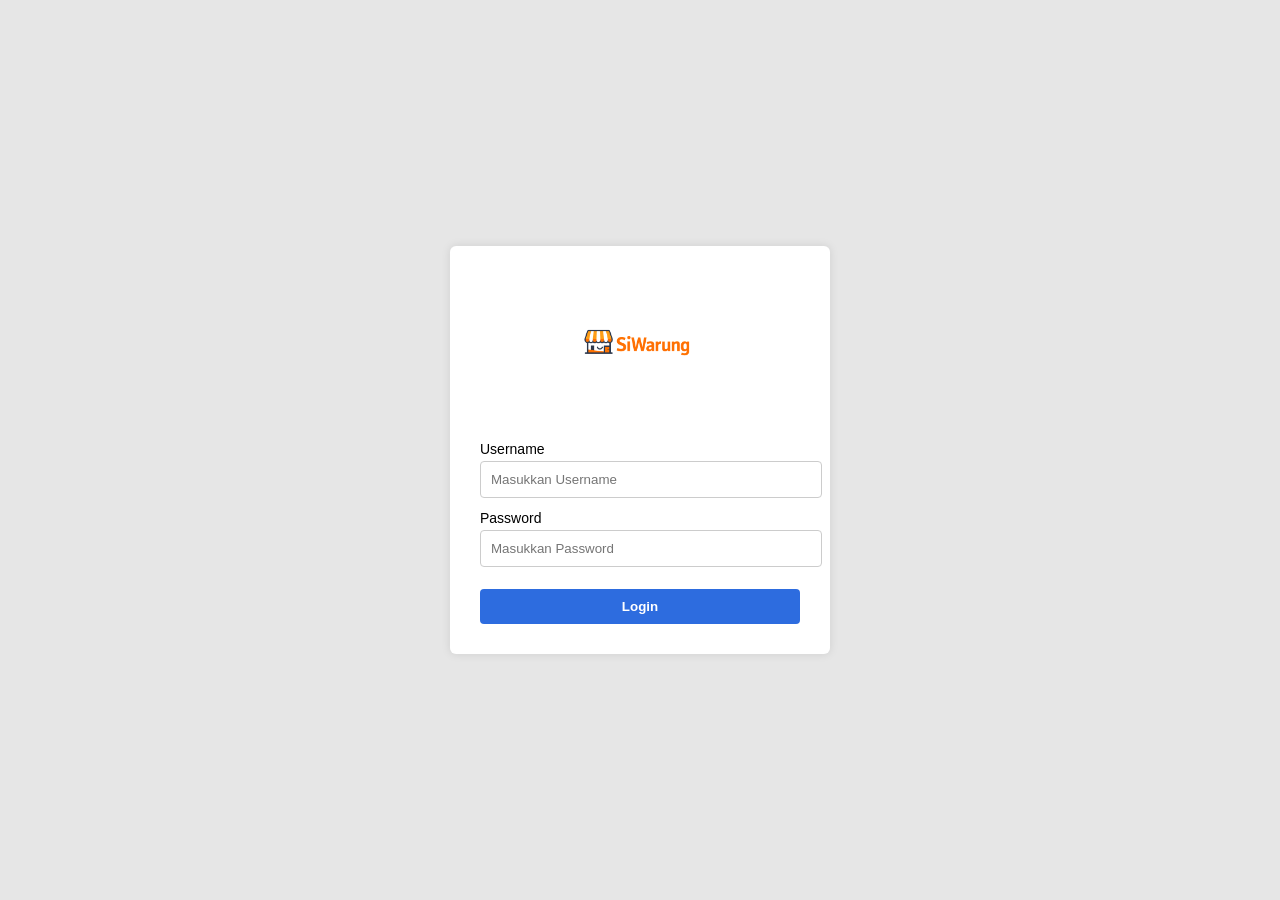
==== index.html @ c709d384 "Add files via upload" ====
<!DOCTYPE html>
<html lang="id">
<head>
<meta charset="UTF-8">
<title>Login SiWarung</title>
<style>
body {
margin: 0;
font-family: Arial, sans-serif;
background-color: #e6e6e6;
display: flex;
justify-content: center;
align-items: center;
height: 100vh;
}
.container {
background: white;
padding: 30px;
width: 320px;
border-radius: 6px;
text-align: center;
box-shadow: 0 0 10px rgba(0,0,0,0.1);
}
.logo img {
width: 220px;
margin-bottom: 15px;
}
.input-group {
margin-bottom: 12px;
text-align: left;
}
label {
font-size: 14px;
display: block;
margin-bottom: 4px;
}
input {
width: 100%;
padding: 10px;
border: 1px solid #ccc;
border-radius: 4px;
}
.btn-login {
width: 100%;
padding: 10px;
background-color: #2d6cdf;
color: white;
border: none;
border-radius: 4px;
margin-top: 10px;
cursor: pointer;
font-weight: bold;
}
.error {
font-size: 13px;
margin-top: 10px;
color: red;
}
</style>
</head>
<body>
<div class="container">
<div class="logo">
<img src="assets/logo.png" alt="Logo SiWarung">
</div>
<form id="loginForm">
<div class="input-group">
<label>Username</label>
<input type="text" id="username" placeholder="Masukkan Username">
</div>
<div class="input-group">
<label>Password</label>
<input type="password" id="password" placeholder="Masukkan Password">
</div>
<button type="submit" class="btn-login">Login</button>
</form>
</div>
  <!-- Penyesuaian Pertemuan 13: script eksternal, tampilan asli tidak diubah -->
  <script src="assets/js/jquery.js"></script>
  <script src="assets/js/siwarung-pertemuan13.js"></script>
</body>
</html>
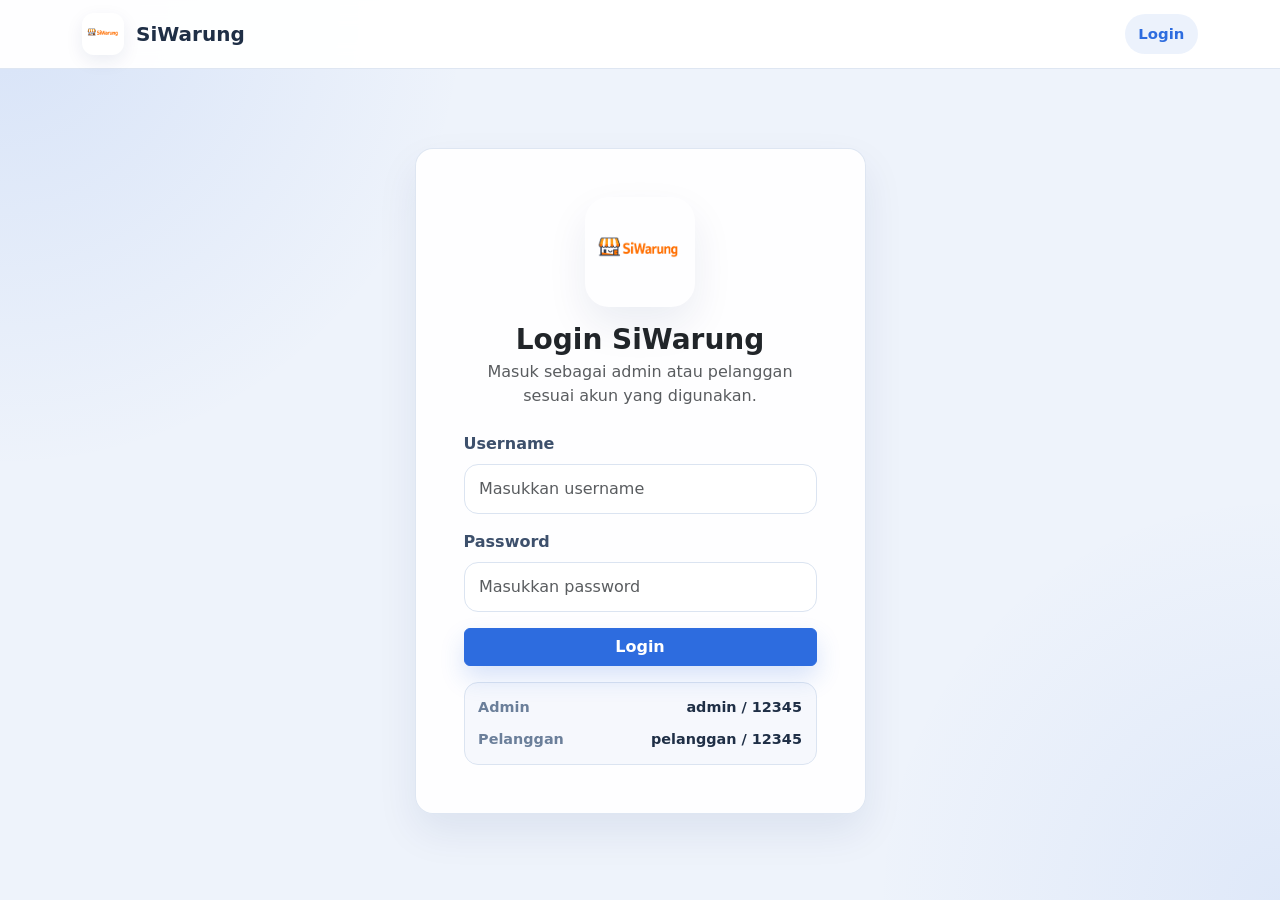
==== commit a69ed8b9: "Add files via upload" ====
--- a/index.html
+++ b/index.html
@@ -2,81 +2,63 @@
 <html lang="id">
 <head>
 <meta charset="UTF-8">
-<title>Login SiWarung</title>
-<style>
-body {
-margin: 0;
-font-family: Arial, sans-serif;
-background-color: #e6e6e6;
-display: flex;
-justify-content: center;
-align-items: center;
-height: 100vh;
-}
-.container {
-background: white;
-padding: 30px;
-width: 320px;
-border-radius: 6px;
-text-align: center;
-box-shadow: 0 0 10px rgba(0,0,0,0.1);
-}
-.logo img {
-width: 220px;
-margin-bottom: 15px;
-}
-.input-group {
-margin-bottom: 12px;
-text-align: left;
-}
-label {
-font-size: 14px;
-display: block;
-margin-bottom: 4px;
-}
-input {
-width: 100%;
-padding: 10px;
-border: 1px solid #ccc;
-border-radius: 4px;
-}
-.btn-login {
-width: 100%;
-padding: 10px;
-background-color: #2d6cdf;
-color: white;
-border: none;
-border-radius: 4px;
-margin-top: 10px;
-cursor: pointer;
-font-weight: bold;
-}
-.error {
-font-size: 13px;
-margin-top: 10px;
-color: red;
-}
-</style>
+<meta name="viewport" content="width=device-width, initial-scale=1.0">
+<title>Login - SiWarung</title>
+<link href="https://cdn.jsdelivr.net/npm/bootstrap@5.3.3/dist/css/bootstrap.min.css" rel="stylesheet">
+<link href="https://cdn.jsdelivr.net/npm/bootstrap-icons@1.11.3/font/bootstrap-icons.min.css" rel="stylesheet">
+<link href="assets/css/siwarung-bootstrap.css" rel="stylesheet">
 </head>
 <body>
-<div class="container">
-<div class="logo">
-<img src="assets/logo.png" alt="Logo SiWarung">
-</div>
-<form id="loginForm">
-<div class="input-group">
-<label>Username</label>
-<input type="text" id="username" placeholder="Masukkan Username">
-</div>
-<div class="input-group">
-<label>Password</label>
-<input type="password" id="password" placeholder="Masukkan Password">
-</div>
-<button type="submit" class="btn-login">Login</button>
-</form>
-</div>
-  <!-- Penyesuaian Pertemuan 13: script eksternal, tampilan asli tidak diubah -->
-  <script src="assets/js/jquery.js"></script>
-  <script src="assets/js/siwarung-pertemuan13.js"></script>
+<nav class="navbar navbar-expand-lg navbar-siwarung sticky-top">
+  <div class="container">
+    <a class="navbar-brand" href="index.html">
+      <img src="assets/logo.png" class="brand-logo" alt="Logo SiWarung">
+      <span>SiWarung</span>
+    </a>
+    <button class="navbar-toggler" type="button" data-bs-toggle="collapse" data-bs-target="#navbarSiWarung" aria-controls="navbarSiWarung" aria-expanded="false" aria-label="Toggle navigation">
+      <span class="navbar-toggler-icon"></span>
+    </button>
+    <div class="collapse navbar-collapse" id="navbarSiWarung">
+      <ul class="navbar-nav ms-auto">
+        <li class="nav-item"><a class="nav-link active" href="index.html">Login</a></li>
+      </ul>
+    </div>
+  </div>
+</nav>
+<main class="login-shell">
+  <div class="container">
+    <div class="row justify-content-center align-items-center g-4">
+      <div class="col-lg-5 col-md-7">
+        <div class="card card-soft">
+          <div class="card-body p-4 p-md-5">
+            <div class="text-center mb-4">
+              <img src="assets/logo.png" class="logo-large mb-3" alt="Logo SiWarung">
+              <h1 class="h3 fw-bold mb-1">Login SiWarung</h1>
+              <p class="text-muted mb-0">Masuk sebagai admin atau pelanggan sesuai akun yang digunakan.</p>
+            </div>
+            <form id="loginForm">
+              <div class="mb-3">
+                <label for="username" class="form-label">Username</label>
+                <input type="text" class="form-control" id="username" placeholder="Masukkan username">
+              </div>
+              <div class="mb-3">
+                <label for="password" class="form-label">Password</label>
+                <input type="password" class="form-control" id="password" placeholder="Masukkan password">
+              </div>
+              <button type="submit" class="btn btn-primary w-100">Login</button>
+              <div class="account-demo mt-3">
+                <div><span>Admin</span><strong>admin / 12345</strong></div>
+                <div><span>Pelanggan</span><strong>pelanggan / 12345</strong></div>
+              </div>
+            </form>
+          </div>
+        </div>
+      </div>
+    </div>
+  </div>
+</main>
+<script src="assets/js/jquery.js"></script>
+<script src="https://cdn.jsdelivr.net/npm/bootstrap@5.3.3/dist/js/bootstrap.bundle.min.js"></script>
+<script src="assets/js/siwarung-pertemuan13.js"></script>
 </body>
 </html>
